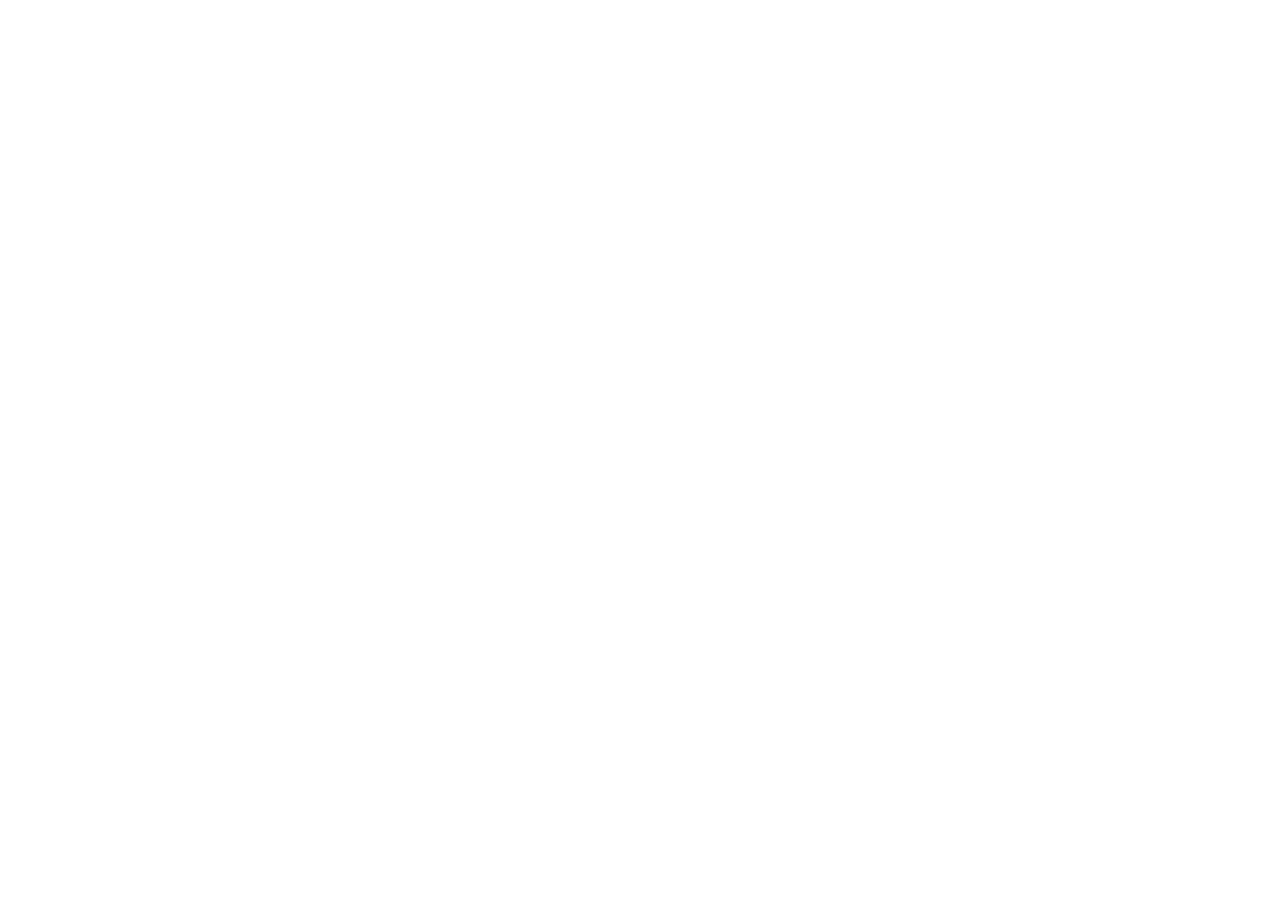
==== index.html @ f324023f "versioon 1" ====
<!DOCTYPE html>
<html lang="en">
<head>
  <meta charset="UTF-8">
  <meta name="viewport" content="width=device-width, initial-scale=1.0">
  <meta http-equiv="X-UA-Compatible" content="ie=edge">
  <title>Document</title>
</head>
<body>
  
</body>
</html>
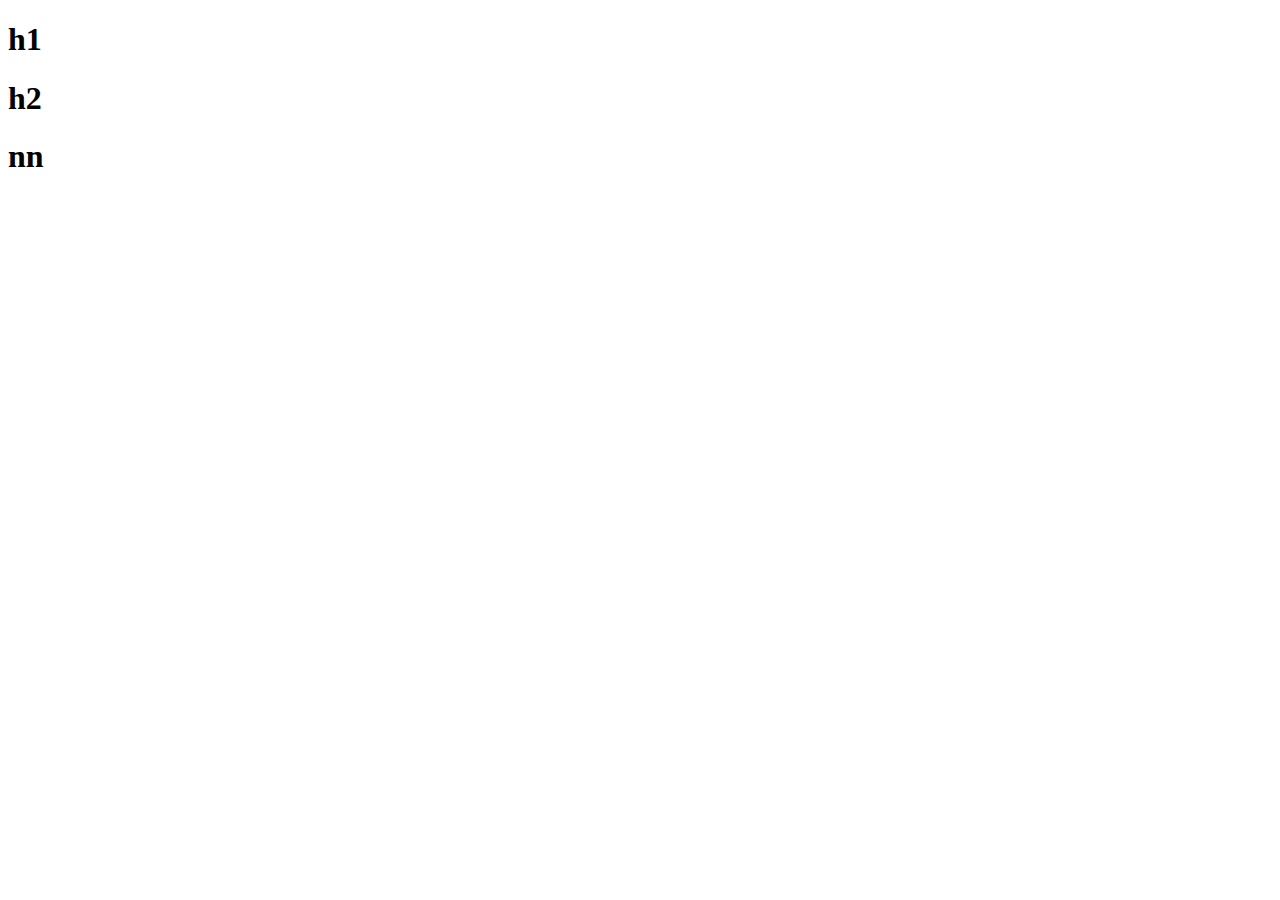
==== commit 223a9e5b: "version 1_cambio uno1" ====
--- a/index.html
+++ b/index.html
@@ -7,6 +7,13 @@
   <title>Document</title>
 </head>
 <body>
-  
+    <h1>h1</h1>
+    <h1>h2</h1>
+    <h1>nn</h1>
+
+
+
+
+
 </body>
 </html>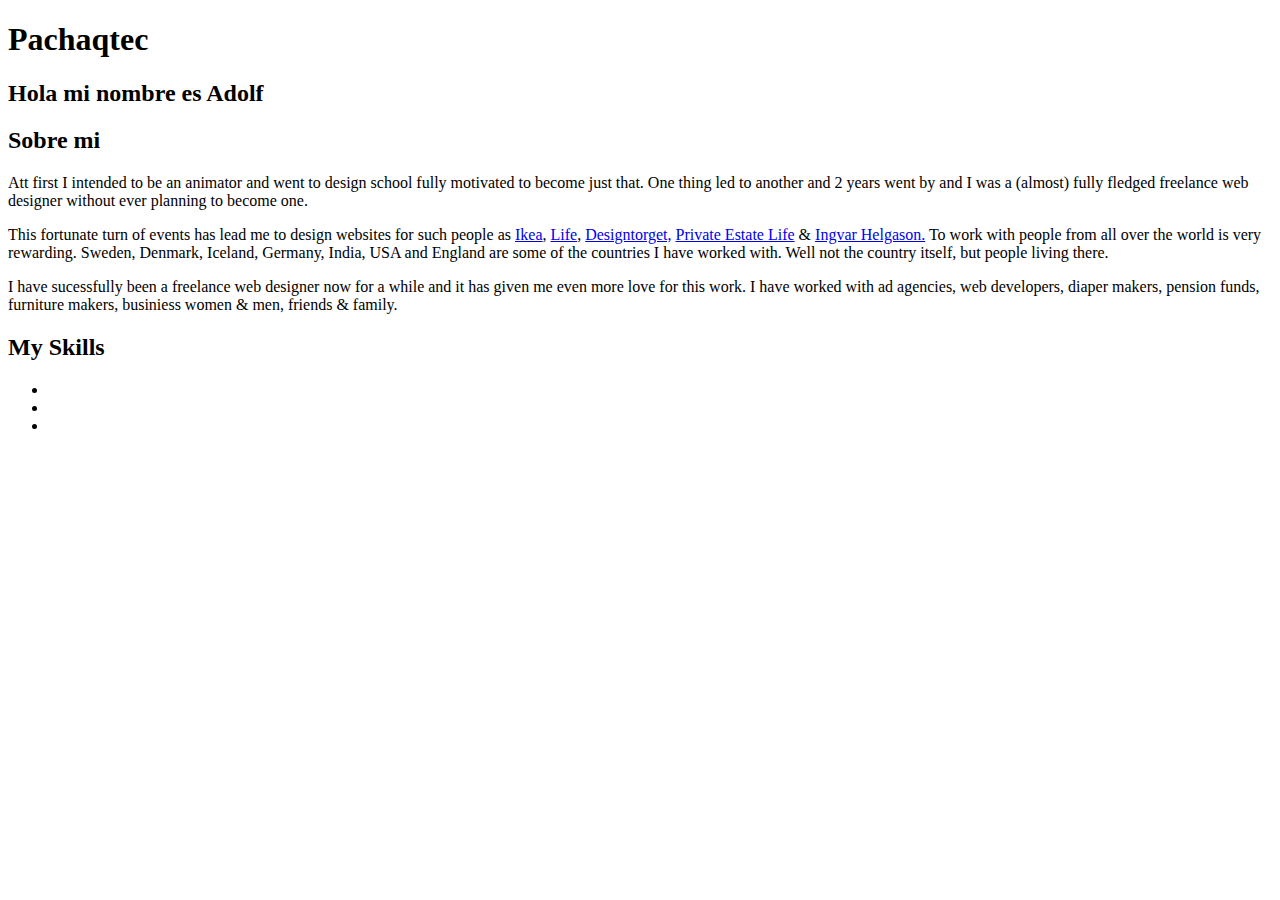
==== commit 23ca8562: "index avance1" ====
--- a/index.html
+++ b/index.html
@@ -1,19 +1,90 @@
 <!DOCTYPE html>
 <html lang="en">
-<head>
-  <meta charset="UTF-8">
-  <meta name="viewport" content="width=device-width, initial-scale=1.0">
-  <meta http-equiv="X-UA-Compatible" content="ie=edge">
-  <title>Document</title>
-</head>
-<body>
-    <h1>h1</h1>
-    <h1>h2</h1>
-    <h1>nn</h1>
+  <head>
+    <meta charset="UTF-8" />
+    <meta name="viewport" content="width=device-width, initial-scale=1.0" />
+    <meta http-equiv="X-UA-Compatible" content="ie=edge" />
+    <title>Portafolio</title>
+    <link href="styles/main.css" rel="stylesheet" />
+  </head>
+  <body>
+    <main>
+      <section>
+        <h1>Pachaqtec</h1>
+        <h2>Hola mi nombre es Adolf</h2>
+      </section>
+
+      <section>
+        <h2>Sobre mi</h2>
+
+        <p>
+          Att first I intended to be an animator and went to design school fully
+          motivated to become just that. One thing led to another and 2 years
+          went by and I was a (almost) fully fledged freelance web designer
+          without ever planning to become one.
+        </p>
+
+        <p>
+          This fortunate turn of events has lead me to design websites for such
+          people as 
+          <a
+            title="Ikea Iceland"
+            href="http://www.ikea.is"
+            rel="nofollow"
+            target="_blank"
+            >Ikea</a
+          >,
+          <a href="http://www.lifebutiken.se/" rel="nofollow" target="_blank"
+            >Life</a
+          >,
+          <a
+            href="http://www.designtorget.se/designtorget/se/"
+            rel="nofollow"
+            target="_blank"
+            >Designtorget,</a
+          >
+          <a title="Private Estate Life in Luxembourg" href="http://www.pel.lu"
+            >Private Estate Life</a
+          >
+          &amp;
+          <a href="http://www.ih.is/" rel="nofollow" target="_blank"
+            >Ingvar Helgason.</a
+          >
+          To work with people from all over the world is very rewarding. Sweden,
+          Denmark, Iceland, Germany, India, USA and England are some of the
+          countries I have worked with. Well not the country itself, but people
+          living there.
+        </p>
+        <p>
+          I have sucessfully been a freelance web designer now for a while and
+          it has given me even more love for this work. I have worked with ad
+          agencies, web developers, diaper makers, pension funds, furniture
+          makers, businiess women &amp; men, friends &amp; family.
+        </p>
+      </section>
+
+      <section>
+        <h2>My Skills</h2>
+
+        <ul>
+
+          <li></li>
+          <li></li>
+          <li></li>
 
 
 
+        </ul>
 
 
-</body>
-</html>+
+      </section>
+
+      <section></section>
+
+      <section></section>
+
+      <section></section>
+    </main>
+  </body>
+</html>
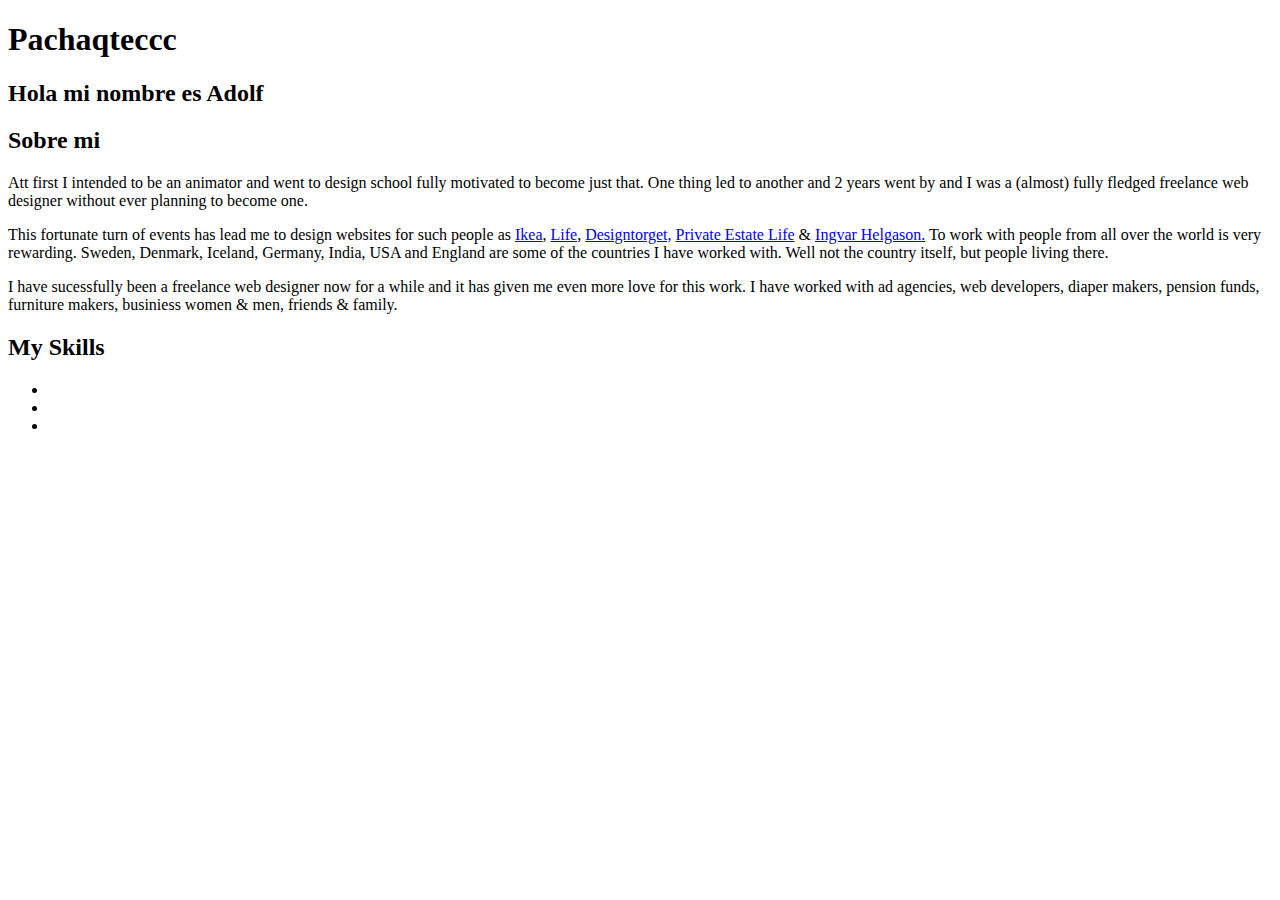
==== commit 0cf0d477: "avance1" ====
--- a/index.html
+++ b/index.html
@@ -10,7 +10,7 @@
   <body>
     <main>
       <section>
-        <h1>Pachaqtec</h1>
+        <h1>Pachaqteccc</h1>
         <h2>Hola mi nombre es Adolf</h2>
       </section>
 
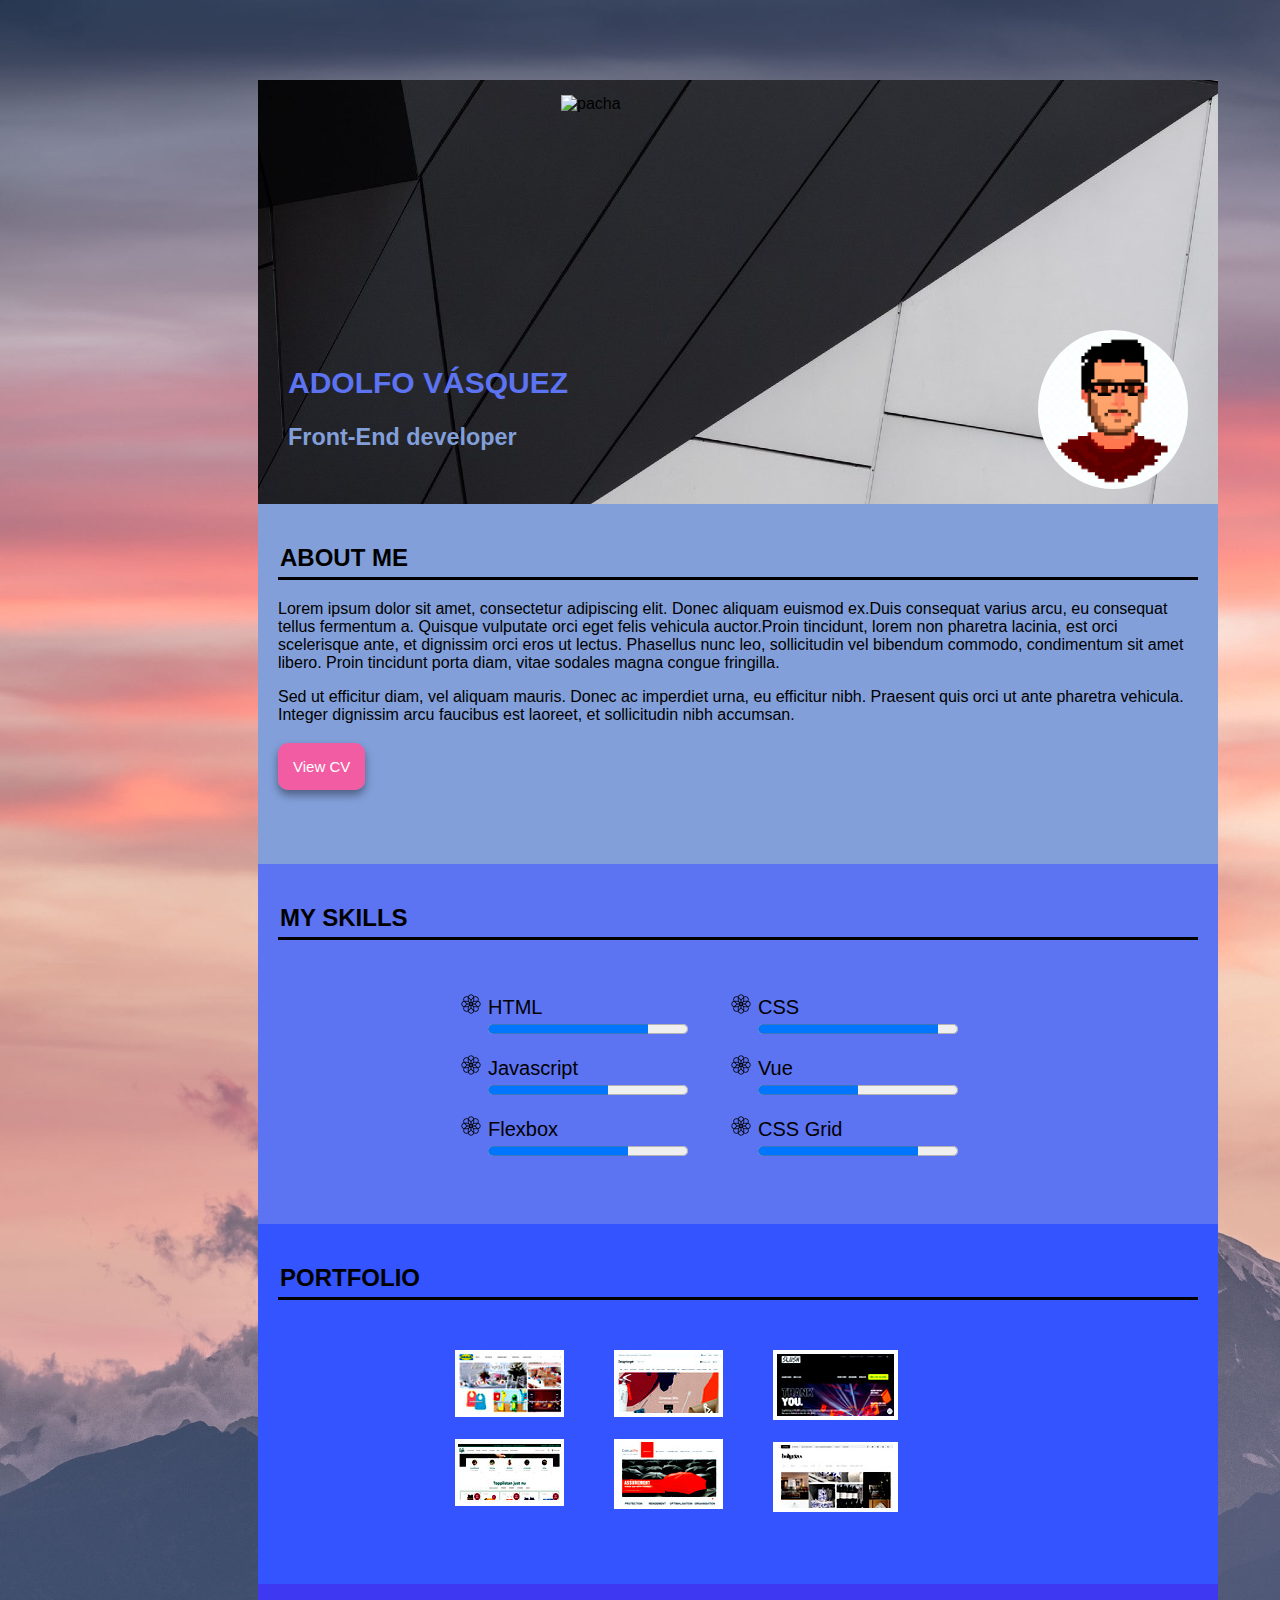
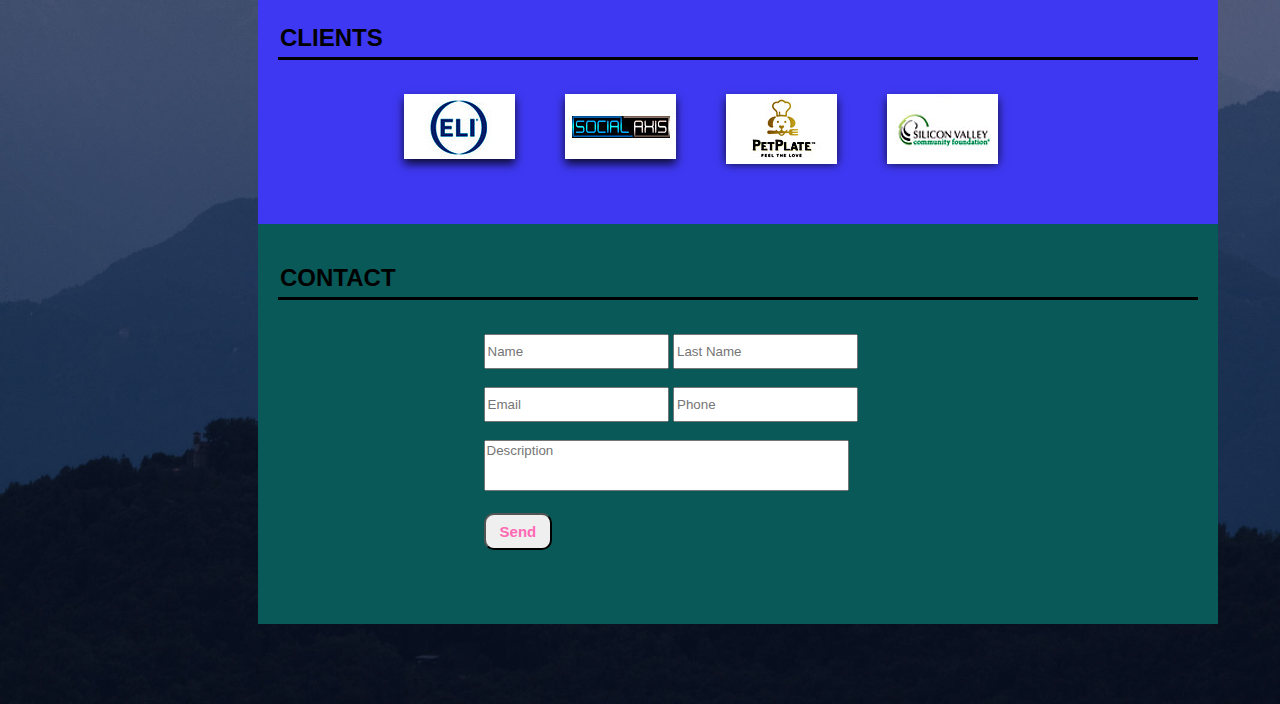
==== commit 984b6945: "avance2" ====
--- a/index.html
+++ b/index.html
@@ -9,82 +9,182 @@
   </head>
   <body>
     <main>
-      <section>
-        <h1>Pachaqteccc</h1>
-        <h2>Hola mi nombre es Adolf</h2>
+      <section class="name">
+        <div>
+          <img
+            class="logo"
+            src="https://pachaqtec.edu.pe/img/logoPachaQTecMobile.png"
+            alt="pacha"
+          />
+        </div>
+        <div class="me">
+          <h1>ADOLFO VÁSQUEZ</h1>
+          <h3>Front-End developer</h3>
+        </div>
+        <div class="avatar">
+          <img src="images/photo.jpg" alt="avatar" />
+        </div>
+      </section>
+      <!------ SECTION 2: INFO ---->
+      <section class="info">
+        <h2>ABOUT ME</h2>
+
+        <p>
+          Lorem ipsum dolor sit amet, consectetur adipiscing elit. Donec aliquam
+          euismod ex.Duis consequat varius arcu, eu consequat tellus fermentum
+          a. Quisque vulputate orci eget felis vehicula auctor.Proin tincidunt,
+          lorem non pharetra lacinia, est orci scelerisque ante, et dignissim
+          orci eros ut lectus. Phasellus nunc leo, sollicitudin vel bibendum
+          commodo, condimentum sit amet libero. Proin tincidunt porta diam,
+          vitae sodales magna congue fringilla.
+        </p>
+        <p>
+          Sed ut efficitur diam, vel aliquam mauris. Donec ac imperdiet urna, eu
+          efficitur nibh. Praesent quis orci ut ante pharetra vehicula. Integer
+          dignissim arcu faucibus est laoreet, et sollicitudin nibh accumsan.
+        </p>
+
+        <br />
+        <a href="" class="button_cv">View CV</a>
+      </section>
+      <!------ SECTION 3: SKILLS ---->
+      <section class="skills">
+        <h2>MY SKILLS</h2>
+        <div class="skills-wrapper">
+          <div class="skills-left">
+            <ul>
+              <li>HTML</li>
+              <progress value="80" max="100"></progress>
+              <li>Javascript</li>
+              <progress value="60" max="100"></progress>
+              <li>Flexbox</li>
+              <progress value="70" max="100"></progress>
+            </ul>
+          </div>
+          <div class="">
+            <ul>
+              <li>CSS</li>
+              <progress value="90" max="100"></progress>
+              <li>Vue</li>
+              <progress value="50" max="100"></progress>
+              <li>CSS Grid</li>
+              <progress value="80" max="100"></progress>
+            </ul>
+          </div>
+        </div>
+      </section>
+      <!------ SECTION 4: PORTFOLIO ---->
+      <section class="portfolio">
+        <h2>PORTFOLIO</h2>
+        <div class="portfolio-wrapper">
+          <div>
+            <ul>
+              <li>
+                <a href="https://www.ikea.is" target="_blank">
+                  <img src="images/website1.jpg" alt="web1" />
+                </a>
+              </li>
+              <li>
+                <a href="https://www.lifebutiken.se" target="_blank">
+                  <img src="images/website2.jpg" alt="web2" />
+                </a>
+              </li>
+            </ul>
+          </div>
+          <div>
+            <ul>
+              <li>
+                <a href="https://designtorget.com" target="_blank">
+                  <img src="images/website3.jpg" alt="web3" />
+                </a>
+              </li>
+              <li>
+                <a href="https://www.beluxlife.be/index.php" target="_blank">
+                  <img src="images/website4.jpg" alt="web4" />
+                </a>
+              </li>
+            </ul>
+          </div>
+          <div>
+            <ul>
+              <li>
+                <a
+                  href="https://www.slush.org/events/helsinki/"
+                  target="_blank"
+                >
+                  <img src="images/website5.jpg" alt="web5" />
+                </a>
+              </li>
+              <li>
+                <a href="https://boligcious.dk" target="_blank">
+                  <img src="images/website6.jpg" alt="web6" />
+                </a>
+              </li>
+            </ul>
+          </div>
+        </div>
       </section>
 
-      <section>
-        <h2>Sobre mi</h2>
-
-        <p>
-          Att first I intended to be an animator and went to design school fully
-          motivated to become just that. One thing led to another and 2 years
-          went by and I was a (almost) fully fledged freelance web designer
-          without ever planning to become one.
-        </p>
-
-        <p>
-          This fortunate turn of events has lead me to design websites for such
-          people as 
-          <a
-            title="Ikea Iceland"
-            href="http://www.ikea.is"
-            rel="nofollow"
-            target="_blank"
-            >Ikea</a
-          >,
-          <a href="http://www.lifebutiken.se/" rel="nofollow" target="_blank"
-            >Life</a
-          >,
-          <a
-            href="http://www.designtorget.se/designtorget/se/"
-            rel="nofollow"
-            target="_blank"
-            >Designtorget,</a
-          >
-          <a title="Private Estate Life in Luxembourg" href="http://www.pel.lu"
-            >Private Estate Life</a
-          >
-          &amp;
-          <a href="http://www.ih.is/" rel="nofollow" target="_blank"
-            >Ingvar Helgason.</a
-          >
-          To work with people from all over the world is very rewarding. Sweden,
-          Denmark, Iceland, Germany, India, USA and England are some of the
-          countries I have worked with. Well not the country itself, but people
-          living there.
-        </p>
-        <p>
-          I have sucessfully been a freelance web designer now for a while and
-          it has given me even more love for this work. I have worked with ad
-          agencies, web developers, diaper makers, pension funds, furniture
-          makers, businiess women &amp; men, friends &amp; family.
-        </p>
+      <!------ SECTION 5: CLIENTS ---->
+      <section class="clients">
+        <h2>CLIENTS</h2>
+        <div class="clients-wrapper">
+          <div>
+            <a href="https://www.eliinc.com" target="_blank">
+              <img src="images/client1.jpg" alt="client1" />
+            </a>
+          </div>
+          <div>
+            <a href="http://socialaxis.herokuapp.com" target="_blank">
+              <img src="images/client2.jpg" alt="client2" />
+            </a>
+          </div>
+          <div>
+            <a href="https://www.petplate.com" target="_blank">
+              <img src="images/client3.jpg" alt="client3" />
+            </a>
+          </div>
+          <div>
+            <a href="https://www.siliconvalleycf.org" target="_blank">
+              <img src="images/client4.jpg" alt="client4" />
+            </a>
+          </div>
+        </div>
       </section>
 
-      <section>
-        <h2>My Skills</h2>
+      <!------ SECTION 6: CONTACT ------->
+      <section class="contact">
+        <h2>CONTACT</h2>
+        <form action="" method="get">
+          <input type="text" placeholder="Name" required />
 
-        <ul>
+          <input type="text" placeholder="Last Name" required />
 
-          <li></li>
-          <li></li>
-          <li></li>
+          <br />
+          <br />
 
+          <input type="text" placeholder="Email" required />
 
+          <input type="text" placeholder="Phone" required />
 
-        </ul>
+          <br />
+          <br />
 
+          <textarea
+            placeholder="Description"
+            rows="3"
+            cols="43"
+            required
+          ></textarea>
 
+          <br />
+          <br />
 
+          <input class="submit1" type="submit" value="Send" />
+        </form>
       </section>
 
-      <section></section>
-
-      <section></section>
-
-      <section></section>
+      <!---------------------------------------- ------->
     </main>
   </body>
 </html>
--- a/styles/main.css
+++ b/styles/main.css
@@ -0,0 +1,219 @@
+* {
+  font-family: "Rubik", sans-serif;
+}
+
+main {
+  margin: 80px 0px 80px 250px;
+}
+
+body {
+  background-image: url(../images/back3.jpg);
+  background-size: cover;
+}
+
+/*------------ SECTION 1: NAME ----------------- */
+.name {
+  background-image: url(../images/gray2.jpg);
+  width: 960px;
+  height: 424px;
+  position: relative;
+}
+
+.logo {
+  padding: 15px;
+  position: absolute;
+  left: 30%;
+  width: 300px;
+}
+
+.me {
+  font-family: sans-serif;
+  position: absolute;
+  bottom: 30px;
+  left: 30px;
+  font-size: 20px;
+  color: #829fd9;
+}
+
+.me h1 {
+  color: #5c73f2;
+  font-size: 30px;
+}
+
+.avatar img {
+  position: absolute;
+  top: 250px;
+  right: 30px;
+  width: 150px;
+  border-radius: 500%;
+}
+
+/*------------------------------------*/
+
+/*---- SECTION 2: INFO ---------------  */
+
+.info {
+  background-color: #829fd9;
+  padding: 20px;
+  width: 920px;
+  height: 320px;
+}
+
+.info h2 {
+  border-bottom: 3px solid black;
+  padding: 0px 2px 5px;
+}
+
+.button_cv {
+  color: white;
+  background-color: #f25ca2;
+  padding: 15px;
+  font-size: 15px;
+  text-decoration: none;
+  border-radius: 10px;
+  box-shadow: 0px 5px 9px rgb(0, 0, 0, 0.4);
+}
+
+/*--------------------------------*/
+
+/*--------- SECTION 3: SKILLS ------------*/
+
+.skills {
+  background-color: #5c73f2;
+  padding: 20px;
+  width: 920px;
+  height: 320px;
+  position: relative;
+}
+
+.skills h2 {
+  border-bottom: 3px solid black;
+  padding: 0px 2px 5px;
+}
+
+.skills-wrapper {
+  padding: 10px;
+  display: flex;
+  position: absolute;
+  bottom: 15px;
+  top: 100px;
+  right: 250px;
+  font-size: 20px;
+}
+
+.skills-left {
+  padding-right: 30px;
+}
+
+progress {
+  margin: 0 0 15px 0;
+}
+
+.skills-wrapper ul {
+  list-style: url(../images/listicon.png);
+}
+
+/*--------------------------------*/
+/*------------ SECTION 4: PORTFOLIO ----------*/
+
+.portfolio {
+  background-color: rgb(51, 84, 255);
+  padding: 20px;
+  width: 920px;
+  height: 320px;
+  position: relative;
+}
+
+.portfolio h2 {
+  border-bottom: 3px solid black;
+  padding: 0px 2px 5px;
+}
+
+.portfolio-wrapper {
+  padding: 10px;
+  position: absolute;
+  display: flex;
+  position: absolute;
+  bottom: 15px;
+  top: 100px;
+  right: 300px;
+}
+
+.portfolio li {
+  margin: 0 10px 18px 0;
+}
+
+.portfolio ul {
+  list-style: none;
+}
+
+/*--------------------------------*/
+/*------------ SECTION 5: CLIENTS --------------*/
+
+.clients {
+  background-color: #3e38f2;
+  padding: 20px;
+  width: 920px;
+  height: 200px;
+  position: relative;
+}
+
+.clients h2 {
+  border-bottom: 3px solid black;
+  padding: 0px 2px 5px;
+}
+
+.clients-wrapper {
+  padding: 10px;
+  position: absolute;
+  display: flex;
+  position: absolute;
+  bottom: 50px;
+  top: 100px;
+  right: 160px;
+}
+
+.clients-wrapper div {
+  margin: 0 50px 5px 0;
+  box-shadow: 0px 5px 9px rgb(0, 0, 0, 0.8);
+}
+
+/*--------------------------------*/
+/*----------- SECTION 6: CONTACT ----------*/
+
+.contact {
+  background-color: rgb(10, 89, 89);
+  padding: 20px;
+  width: 920px;
+  height: 360px;
+  position: relative;
+}
+
+.contact h2 {
+  border-bottom: 3px solid black;
+  padding: 0px 2px 5px;
+}
+
+form {
+  padding: 10px;
+  position: absolute;
+  bottom: 50px;
+  top: 100px;
+  right: 350px;
+}
+
+textarea {
+  resize: none;
+}
+
+input {
+  padding: 8px 2px;
+}
+
+.submit1 {
+  color: hotpink;
+  font-weight: bold;
+  font-size: 15px;
+  padding: 8px 14px;
+  border-radius: 10px;
+}
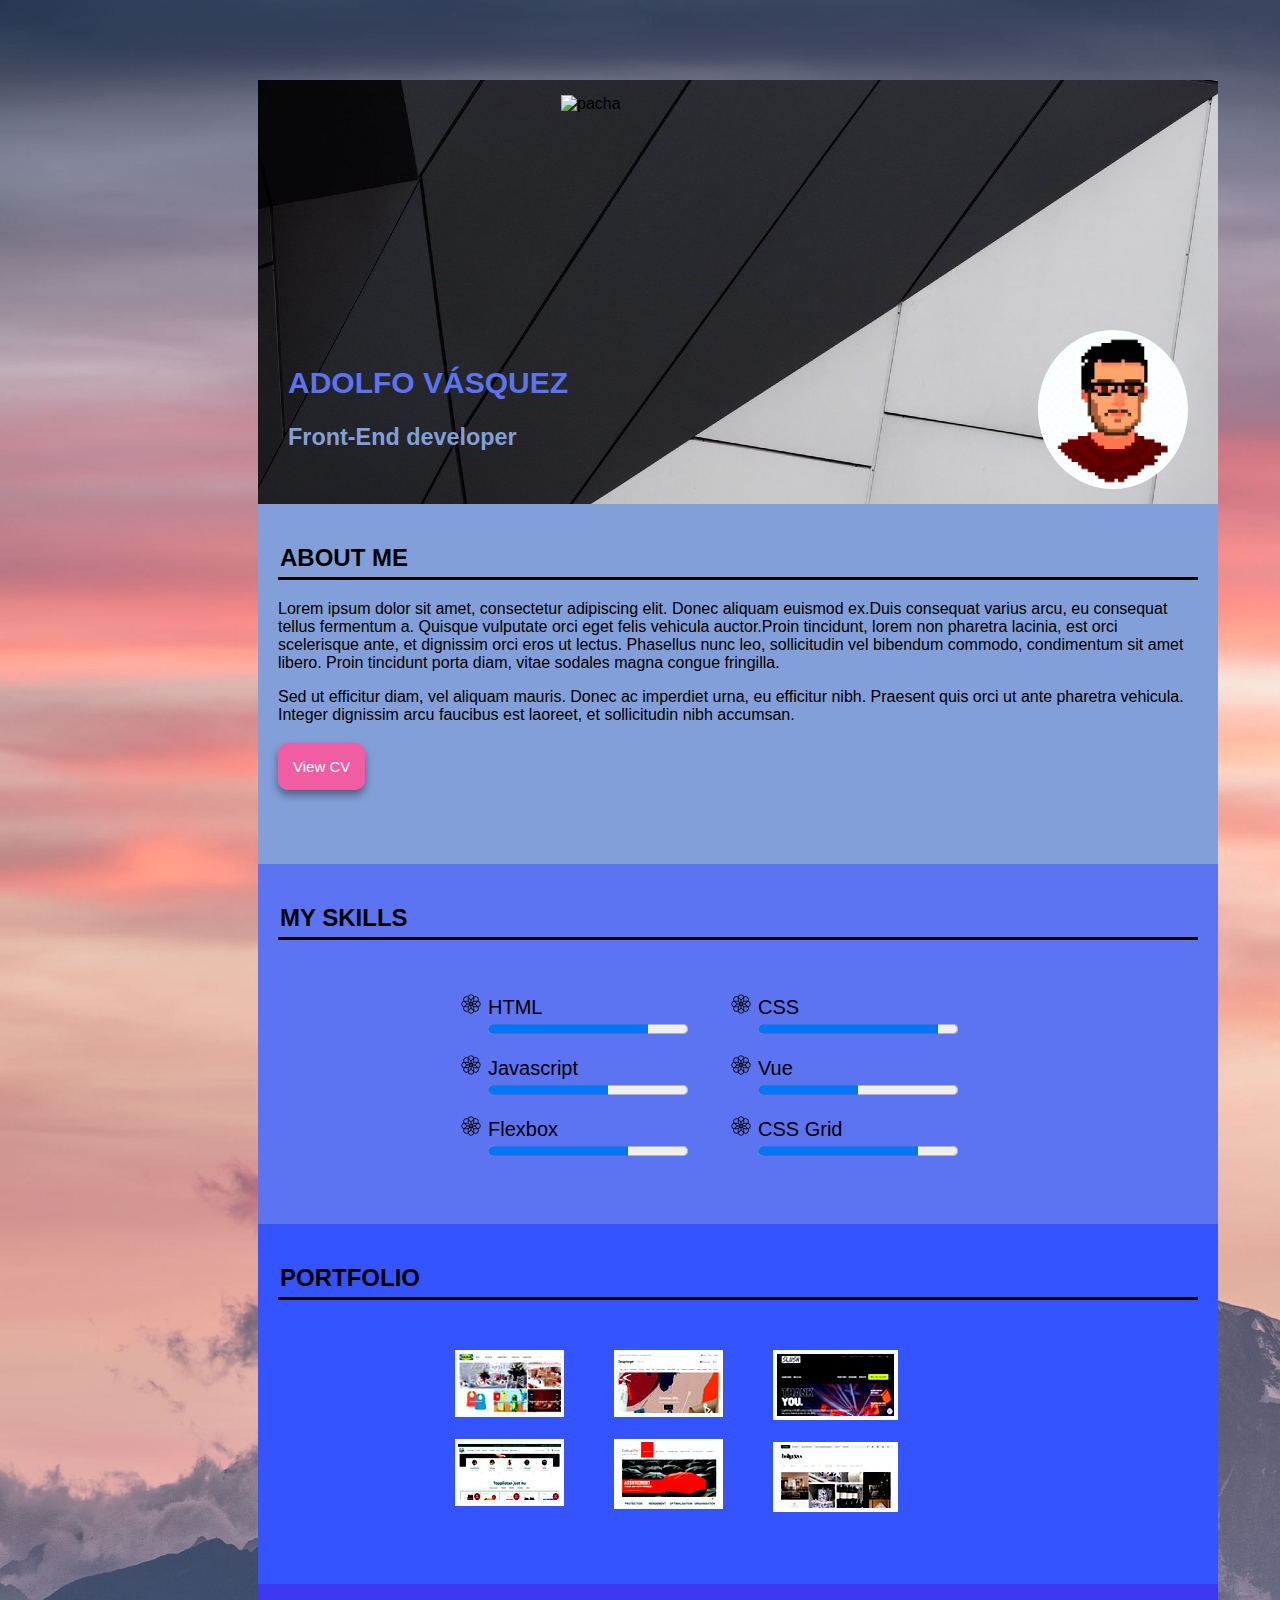
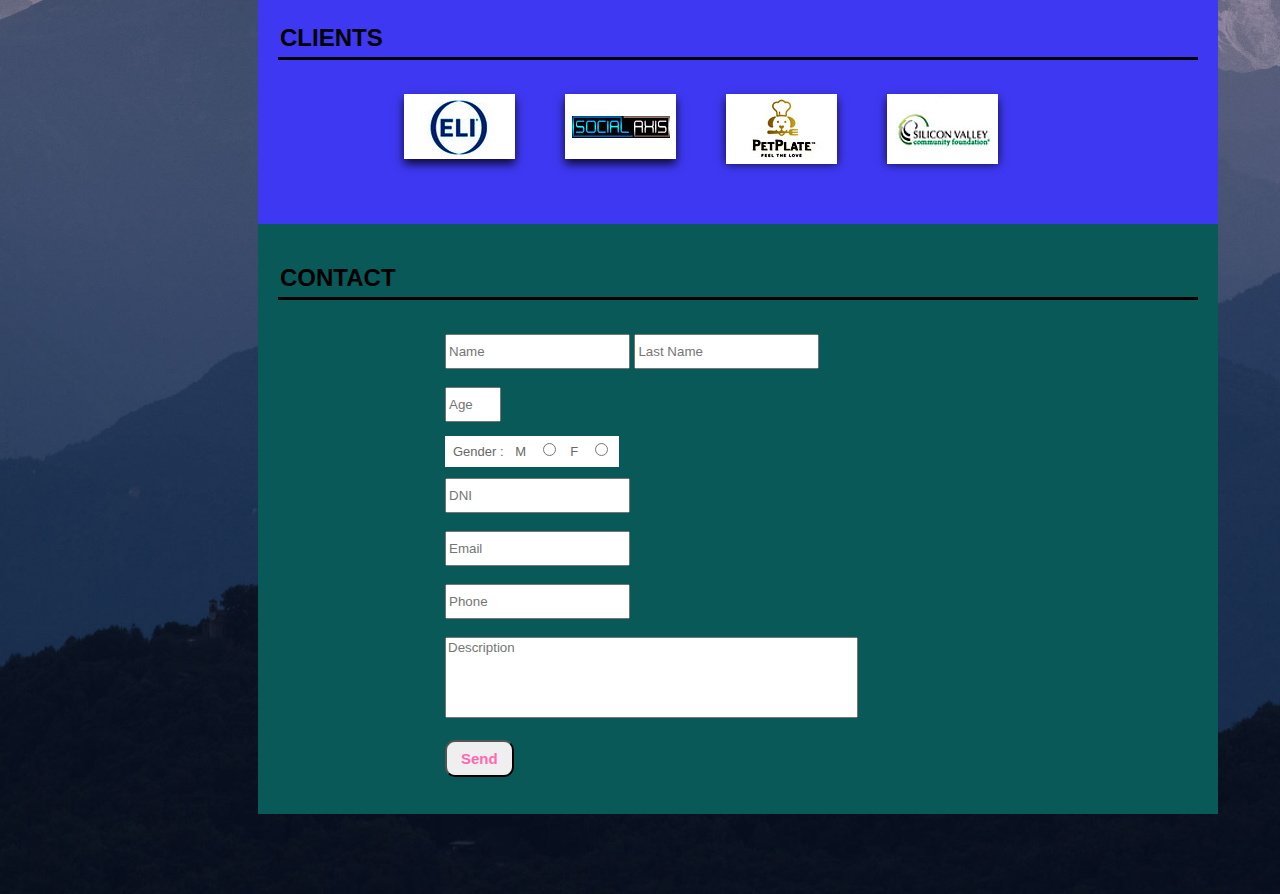
==== commit f4134407: "form added and modified in project" ====
--- a/index.html
+++ b/index.html
@@ -156,14 +156,45 @@
       <section class="contact">
         <h2>CONTACT</h2>
         <form action="" method="get">
-          <input type="text" placeholder="Name" required />
-
-          <input type="text" placeholder="Last Name" required />
-
-          <br />
-          <br />
-
-          <input type="text" placeholder="Email" required />
+          <input type="text" placeholder="Name" required pattern="[A-Za-z]+" />
+
+          <input
+            type="text"
+            placeholder="Last Name"
+            required
+            pattern="[A-Za-z]+"
+          />
+
+          <br />
+          <br />
+
+          <input type="number" min="18" max="80" placeholder="Age" />
+          <br />
+          <br />
+          <label for=""
+            >Gender :
+            <label for="">M</label>
+            <input type="radio" name="sex" value="m" required />
+
+            <label for="">F</label>
+            <input type="radio" name="sex" value="f" required />
+          </label>
+          <br />
+          <br />
+          <input
+            type="text"
+            placeholder="DNI"
+            required
+            minlength="8"
+            pattern="[A-Za-z0-9]+"
+          />
+          <br />
+          <br />
+
+          <input type="email" placeholder="Email" required />
+
+          <br />
+          <br />
 
           <input type="text" placeholder="Phone" required />
 
@@ -172,8 +203,8 @@
 
           <textarea
             placeholder="Description"
-            rows="3"
-            cols="43"
+            rows="5"
+            cols="49"
             required
           ></textarea>
 
--- a/styles/main.css
+++ b/styles/main.css
@@ -185,7 +185,7 @@
   background-color: rgb(10, 89, 89);
   padding: 20px;
   width: 920px;
-  height: 360px;
+  height: 550px;
   position: relative;
 }
 
@@ -217,3 +217,28 @@
   padding: 8px 14px;
   border-radius: 10px;
 }
+
+/*14 December 2019_Sem3_Form */
+
+input:focus:valid {
+  border: 3px solid #4cb1f7;
+  background: #0233cb;
+}
+
+input:focus:invalid {
+  border: 3px solid #f20732;
+  background: #f25ca2;
+}
+label {
+  background: white;
+  color: rgb(104, 104, 104);
+  padding: 8px;
+  font-size: 13px;
+}
+
+.submit1:hover {
+  background-color: rgb(67, 70, 64);
+}
+.button_cv:hover {
+  background-color: rgb(252, 54, 146);
+}
